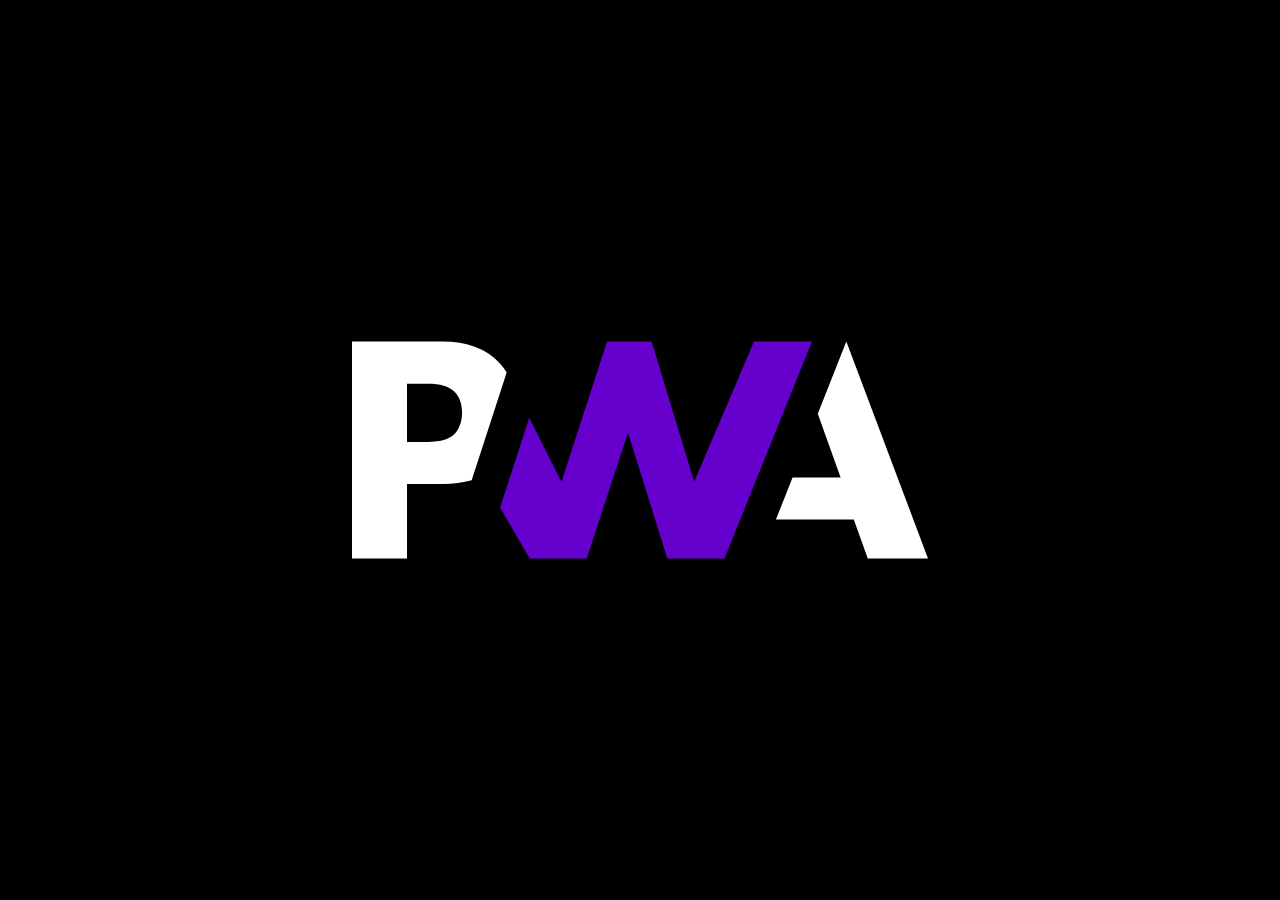
==== src/index.html @ 4877b62f "Created src dir" ====
<!DOCTYPE html>
<html lang="en">
	<head>
		<meta charset="UTF-8" />
		<meta name="viewport" content="width=device-width, initial-scale=1" />
		<meta name="theme-color" content="#60c" />
		<link rel="icon" href="icon.svg" />
		<link rel="apple-touch-icon" href="icon.svg" />
		<link rel="manifest" href="app.webmanifest" />
		<link rel="stylesheet" href="style.css" />
		<title>Progressive Web Application</title>
	</head>
	<body>
		<object type="image/svg+xml" data="icon.svg"></object>
		<script src="script.js"></script>
	</body>
</html>
---- src/style.css ----
html
{
	box-sizing: border-box;
	margin: 0;
	padding: 0;
	background-color: #000;
	color: #fff;
	font-family: sans-serif;
}
*, *:before, *:after
{
	box-sizing: inherit;
	margin: inherit;
	padding: inherit;
	background-color: inherit;
	color: inherit;
}
body
{
	display: flex;
	align-items: center;
	justify-content: center;
	width: 100vw;
	height: 100vh;
	overflow: hidden;
}
object
{
	width: 80vmin;
}
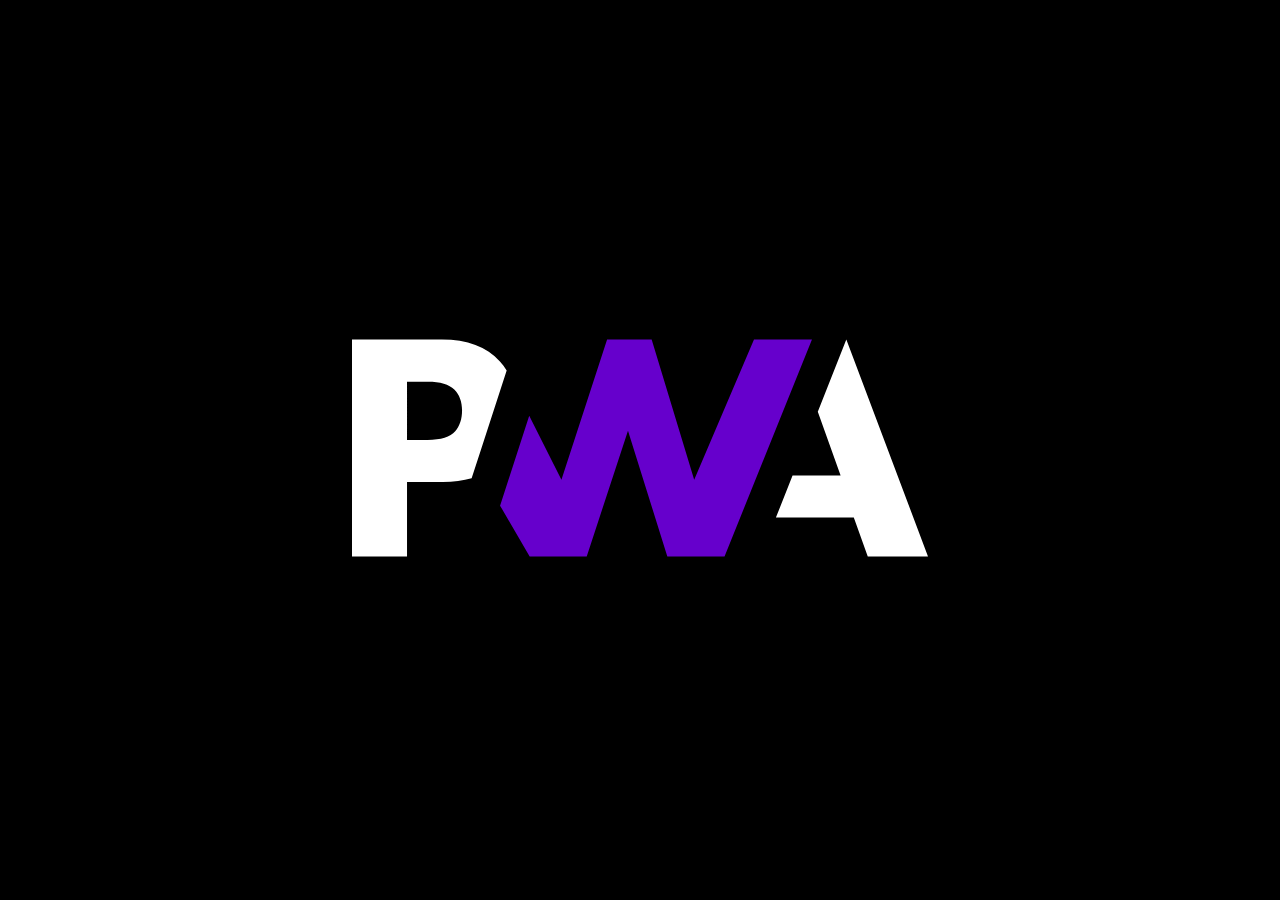
==== commit 8d50c7b7: "Object workaround for PWA SVGs" ====
--- a/src/index.html
+++ b/src/index.html
@@ -11,7 +11,8 @@
 		<title>Progressive Web Application</title>
 	</head>
 	<body>
-		<object type="image/svg+xml" data="icon.svg"></object>
+		<custom-icon></custom-icon>
 		<script src="script.js"></script>
+		<script src="custom-icon.js"></script>
 	</body>
 </html>--- a/src/style.css
+++ b/src/style.css
@@ -24,7 +24,7 @@
 	height: 100vh;
 	overflow: hidden;
 }
-object
+custom-icon
 {
 	width: 80vmin;
 }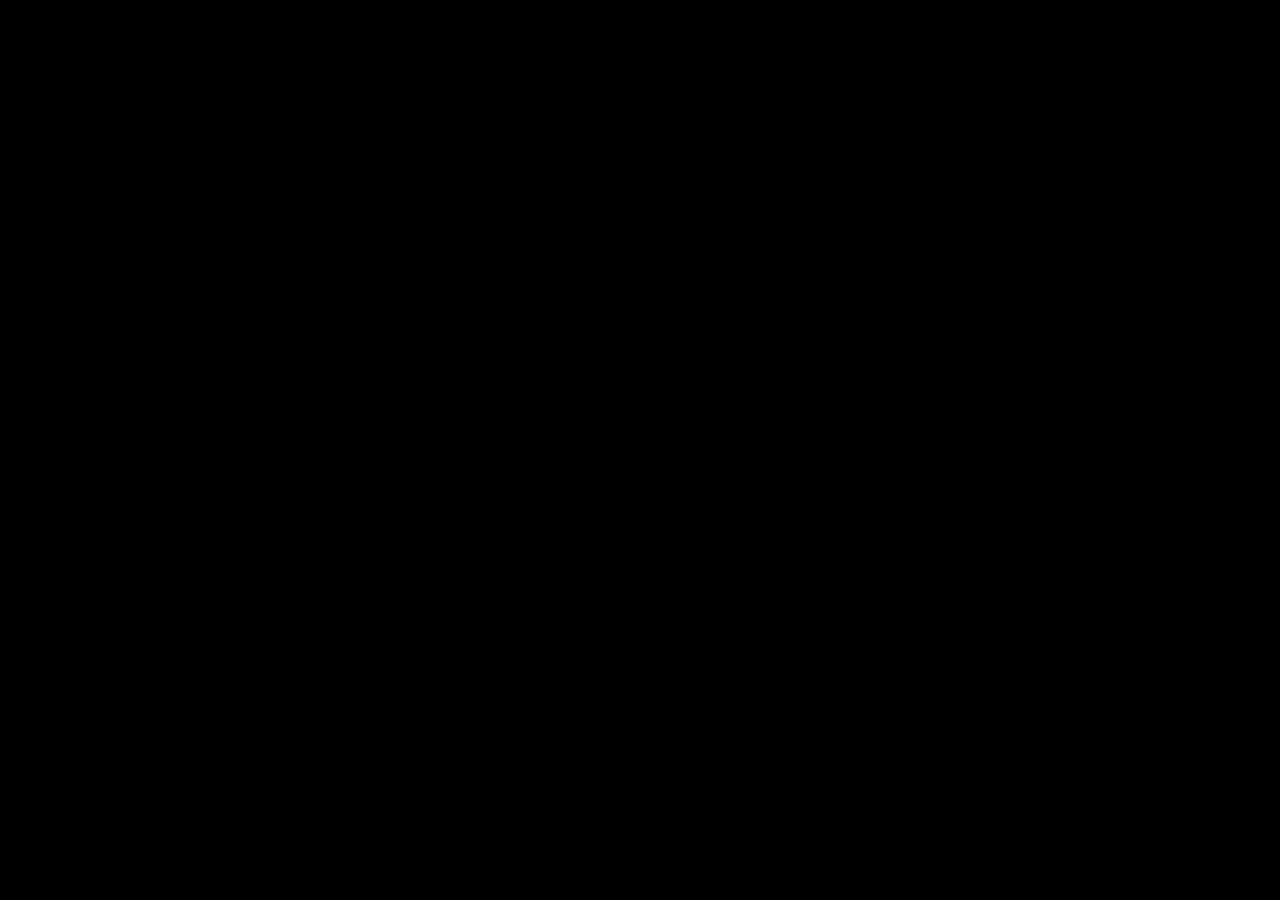
==== commit 239fbee0: "Parcel bundle" ====
--- a/src/index.html
+++ b/src/index.html
@@ -1,18 +1,34 @@
 <!DOCTYPE html>
 <html lang="en">
-	<head>
+	<head prefix="og: https://ogp.me/ns#">
 		<meta charset="UTF-8" />
 		<meta name="viewport" content="width=device-width, initial-scale=1" />
 		<meta name="theme-color" content="#60c" />
-		<link rel="icon" href="icon.svg" />
-		<link rel="apple-touch-icon" href="icon.svg" />
+		<meta name="description" content="A minimal Progressive Web Application (PWA) skeleton." />
+		<meta property="og:site_name" content="GrimPirate" />
+		<meta property="og:title" content="Progressive Web Application" />
+		<meta property="og:description" content="A minimal Progressive Web Application (PWA) skeleton." />
+		<meta property="og:type" content="website" />
+		<meta property="og:url" content="https://grimpirate.github.io/pwa-skeleton/" />
+		<meta property="og:image" content="https://grimpirate.github.io/pwa-skeleton/media/raster/splash.png" />
+		<meta property="og:image:type" content="image/png" />
+		<meta property="og:image:alt" content="Progressive Web Application Logo" />
+		<base href="https://grimpirate.github.io/pwa-skeleton/" />
+		<link rel="icon" href="media/vector/icon.svg" />
+		<link rel="apple-touch-icon" href="media/vector/icon.svg" />
 		<link rel="manifest" href="app.webmanifest" />
-		<link rel="stylesheet" href="style.css" />
+		<link rel="stylesheet" href="css/style.css" />
 		<title>Progressive Web Application</title>
 	</head>
 	<body>
-		<custom-icon></custom-icon>
-		<script src="script.js"></script>
-		<script src="custom-icon.js"></script>
+		<div id="react"></div>
+		<script>
+			if('serviceWorker' in navigator)
+				navigator.serviceWorker.register('service-worker.js', {updateViaCache: 'none'}).then(registration => registration.update());
+		</script>
+		<script src="js/elements/custom-icon.js"></script>
+		<script src="js/lib/react.production.min.js"></script>
+		<script src="js/lib/react-dom.production.min.js"></script>
+		<script src="js/script.js" type="module"></script>
 	</body>
 </html>--- a/src/css/style.css
+++ b/src/css/style.css
@@ -0,0 +1,110 @@
+html
+{
+	box-sizing: border-box;
+}
+*, *:before, *:after
+{
+	box-sizing: inherit;
+}
+body
+{
+	margin: 0;
+	padding: 0;
+	background-color: #000;
+	color: #fff;
+	font-family: sans-serif;
+}
+html,
+body,
+#react,
+#app
+{
+	height: 100%;
+}
+#app:before
+{
+	content: 'v153';
+	position: absolute;
+	bottom: 0;
+	left: 0;
+	font-size: 0.7rem;
+}
+#app
+{
+	overflow: hidden;
+	display: flex;
+	flex-direction: column;
+}
+main,
+header,
+footer
+{
+	display: flex;
+	align-items: center;
+	justify-content: center;
+}
+header,
+footer
+{
+	height: 5em;
+}
+main
+{
+	flex: 1;
+}
+button
+{
+	display: inline-flex;
+	align-items: center;
+	font-weight: bold;
+	justify-content: space-between;
+	padding: 0.8em;
+	background-color: #60c;
+	border-radius: 0.5em;
+	color: #fff;
+	border: 0;
+	outline: 0;
+	gap: 1em;
+}
+button > svg
+{
+	width: 1em;
+}
+button > svg > path
+{
+	fill: none;
+	stroke: #fff;
+	stroke-width: 1.5;
+}
+button > svg > circle
+{
+	fill: #fff;
+}
+@media (orientation: portrait)
+{
+	custom-icon
+	{
+		width: 100%;
+	}
+}
+@media (orientation: landscape)
+{
+	custom-icon
+	{
+		height: 100%;
+	}
+}
+dialog
+{
+	border: 0;
+	border-radius: 1rem;
+	background-color: #333;
+	color: #fff;
+	text-align: center;
+}
+dialog > form
+{
+	display: flex;
+	justify-content: center;
+	gap: 1em;
+}